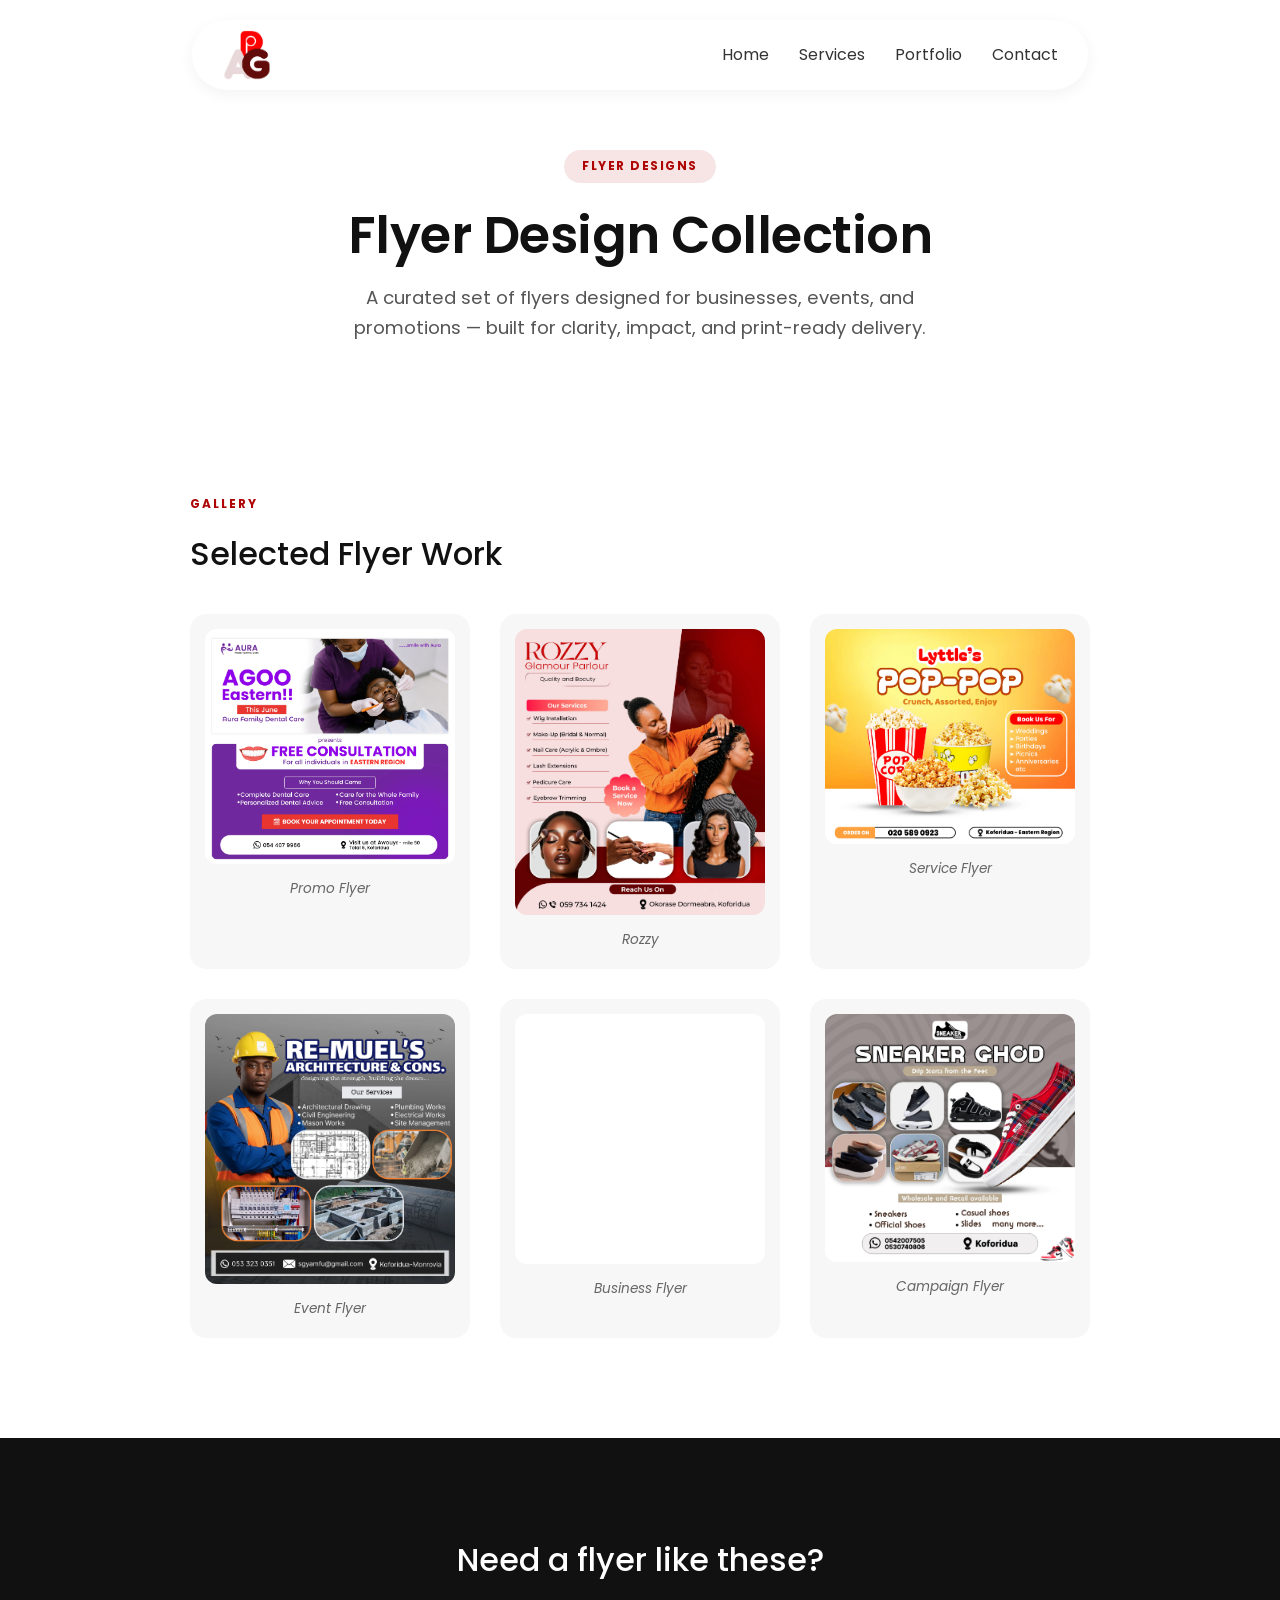
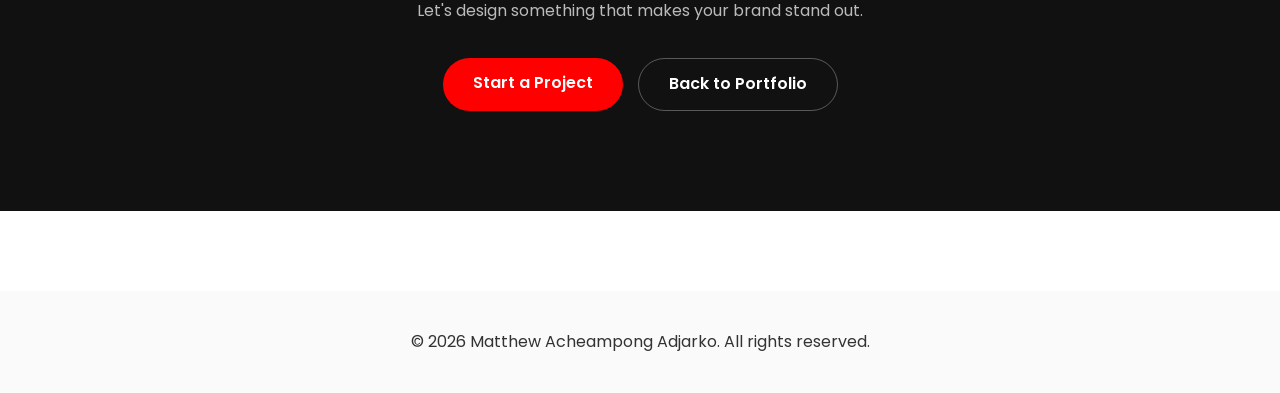
==== flyer-designs.html @ d09a9c66 "added more images to the current designs page" ====
<!DOCTYPE html>
<html lang="en">
<head>
    <meta charset="UTF-8">
    <meta name="viewport" content="width=device-width, initial-scale=1.0">
    <title>Flyer Designs — a.p_grafix</title>
    <link type="image/png" rel="icon" href="images/apg.webp">
    <link rel="preconnect" href="https://fonts.googleapis.com">
    <link rel="preconnect" href="https://fonts.gstatic.com" crossorigin>
    <link href="https://fonts.googleapis.com/css2?family=Poppins:wght@300;400;500;600;700;900&display=swap" rel="stylesheet">
    <link rel="stylesheet" href="style.css">
</head>
<body class="case-study-page">

    <nav>
        <input type="checkbox" id="menu-toggle">
        <label for="menu-toggle" class="menu-icon">☰</label>
        <img src="images/apg.webp" class="logo-for-website" alt="a.p_grafix logo" width="50" height="50">
        <div class="tabs">
            <ul>
                <li><a href="index.html#Home">Home</a></li>
                <li><a href="index.html#Services">Services</a></li>
                <li><a href="index.html#Portfolio">Portfolio</a></li>
                <li><a href="index.html#Contact">Contact</a></li>
            </ul>
        </div>
    </nav>

    <header class="case-hero">
        
        <span class="case-tag">Flyer Designs</span>
        <h1 class="case-title">Flyer Design Collection</h1>
        <p class="case-subtitle">
            A curated set of flyers designed for businesses, events, and promotions —
            built for clarity, impact, and print-ready delivery.
        </p>
    </header>

    <section class="case-section">
        <div class="case-section-inner">
            <span class="case-section-label">Gallery</span>
            <h2>Selected Flyer Work</h2>

            <div class="case-gallery">
                <figure>
                    <img src="images/f1.webp" alt="Flyer design 1" width="300" height="375" decoding="async">
                    <figcaption>Promo Flyer</figcaption>
                </figure>
                <figure>
                    <img src="images/Rozzy.webp" alt="Rozzy flyer design" width="300" height="375" decoding="async">
                    <figcaption>Rozzy</figcaption>
                </figure>
                <figure>
                    <img src="images/f3.webp" alt="Flyer design 3" width="300" height="375" decoding="async">
                    <figcaption>Service Flyer</figcaption>
                </figure>
                <figure>
                    <img src="images/f4.webp" alt="Flyer design 4" width="300" height="375" decoding="async">
                    <figcaption>Event Flyer</figcaption>
                </figure>
                <figure>
                    <img src="images/f5.webp" alt="Flyer design 5" width="300" height="375" decoding="async">
                    <figcaption>Business Flyer</figcaption>
                </figure>
                <figure>
                    <img src="images/f6.webp" alt="Flyer design 6" width="300" height="375" decoding="async">
                    <figcaption>Campaign Flyer</figcaption>
                </figure>
            </div>
        </div>
    </section>

    <section class="case-cta">
        <div class="case-cta-inner">
            <h2>Need a flyer like these?</h2>
            <p>Let's design something that makes your brand stand out.</p>
            <div class="case-cta-buttons">
                <a href="index.html#Contact" class="about-btn">Start a Project</a>
                <a href="index.html#Portfolio" class="case-cta-ghost">Back to Portfolio</a>
            </div>
        </div>
    </section>

    <footer>
        <p style="text-align: center; padding: 40px;">&copy; 2026 Matthew Acheampong Adjarko. All rights reserved.</p>
    </footer>

</body>
</html>
---- style.css ----
/* ===========================
   BASE / RESET
=========================== */
html {
    scroll-behavior: smooth;
}

* {
    padding: 0;
    margin: 0;
    box-sizing: border-box;
}

body {
    font-family: 'Poppins', sans-serif;
    color: #333;
    line-height: 1.4;
    overflow-x: hidden;
}

img {
    max-width: 100%;
    height: auto;
    display: block;
}

span {
    color: red;
}

h2 {
    text-align: center;
    font-style: italic;
    font-weight: 400;
}

/* ===========================
   NAVIGATION
=========================== */
nav {
    display: flex;
    align-items: center;
    justify-content: space-between;
    padding: 0 30px;
    width: 70%;
    max-width: 1200px;
    margin: 20px auto;
    border-radius: 50px;
    box-shadow: 0 4px 15px rgba(0, 0, 0, 0.05);
    background: #fff;
    height: 70px;
    position: sticky;
    top: 10px;
    z-index: 1000;
}

.logo-for-website {
    width: 50px;
    height: 50px;
}

.tabs {
    display: flex;
}

.tabs ul {
    display: flex;
    gap: 30px;
}

li {
    font-size: 15px;
    list-style: none;
    display: inline;
    color: rgb(0, 0, 0);
}

#menu-toggle {
    display: none;
}

.menu-icon {
    display: none;
    font-size: 30px;
    cursor: pointer;
}

nav a {
    position: relative;
    text-decoration: none;
    color: #333;
    padding: 8px 0;
    font-size: 16px;
    transition: color 0.3s ease;
}

nav a::after {
    content: "";
    position: absolute;
    left: 0;
    bottom: -3px;
    width: 0;
    height: 2px;
    background-color: red;
    transition: width 0.3s ease;
}

nav a:hover::after,
nav a.active::after {
    width: 100%;
}

.tiktok-link {
    color: black;
    text-decoration: none;
}

/* ===========================
   HERO / WELCOME
=========================== */
.image-welcome-text {
    min-height: 500px;
    background-color: #fff;
    margin: 20px auto 0;
    padding: 40px 20px;
    justify-content: center;
    align-items: center;
    display: flex;
    gap: 40px;
    width: 100%;
    max-width: 1200px;
}

.welcome-text {
    margin-left: 20px;
    animation: fadeIn 1.5s ease-in-out;
}

@keyframes fadeIn {
    from { opacity: 0; transform: translateY(20px); }
    to   { opacity: 1; transform: translateY(0); }
}

.greeting {
    font-size: 30px;
}

.name {
    max-width: 700px;
    font-size: 60px;
    font-weight: 550;
    line-height: 1.1;
}

.profession {
    color: white;
    display: inline-block;
    padding: 15px 25px;
    background-color: red;
    border-radius: 50px;
    margin-top: 20px;
    font-size: 20px;
}

.social-media {
    display: flex;
    align-items: center;
    gap: 10px;
    margin-top: 15px;
}

.social-media p {
    font-size: 18px;
    margin: 0;
}

.tiktok {
    mix-blend-mode: multiply;
    border-radius: 10px;
    width: 40px;
    height: 40px;
}

.profile-picture {
    border-radius: 50%;
    width: 400px;
    height: 400px;
    object-fit: cover;
    mix-blend-mode: multiply;
    transition: transform 0.5s ease;
}

.profile-picture:hover {
    transform: scale(1.05);
}

/* ===========================
   ABOUT
=========================== */
.about {
    padding: 100px 8%;
    background: rgba(174, 0, 0, 0.166);
    color: black;
}

.about-container {
    max-width: 900px;
    margin: auto;
}

.section-title {
    color: red;
    font-size: 14px;
    font-weight: 600;
    letter-spacing: 2px;
}

.about h2 {
    font-weight: 300;
    font-size: 2.5rem;
    margin: 15px 0 25px;
    line-height: 1.3;
    text-align: left;
    font-style: normal;
}

.about p {
    color: black;
    font-size: 1rem;
    line-height: 1.8;
    margin-bottom: 20px;
}

.about-cards {
    display: grid;
    grid-template-columns: repeat(auto-fit, minmax(180px, 1fr));
    gap: 20px;
    margin: 40px 0;
}

.card {
    background: white;
    padding: 20px;
    border-radius: 15px;
    transition: 0.3s ease;
    border: 1px solid transparent;
}

.card:hover {
    transform: translateY(-8px);
    border: 1px solid red;
}

.card h3 {
    color: black;
    margin-bottom: 10px;
}

.card p {
    margin: 0;
    font-size: 0.95rem;
}

.about-btn {
    display: inline-block;
    padding: 14px 30px;
    background: red;
    color: #fff;
    text-decoration: none;
    border-radius: 50px;
    font-weight: 600;
    transition: 0.3s;
}

.about-btn:hover {
    cursor: pointer;
    opacity: 0.8;
    transform: translateY(-3px);
}

/* ===========================
   STATS
=========================== */
.stats {
    padding: 100px 8%;
    background: white;
    color: #000;
    text-align: center;
}

.stats-heading span {
    font-weight: 600;
    color: red;
    letter-spacing: 2px;
}

.stats-heading h2 {
    font-size: 2.6rem;
    margin: 10px 0;
    font-style: normal;
}

.stats-heading p {
    color: black;
    max-width: 650px;
    margin: 0 auto 60px;
    line-height: 1.7;
}

.stats-container {
    display: grid;
    grid-template-columns: repeat(auto-fit, minmax(250px, 1fr));
    gap: 30px;
}

.stat-card {
    border: 3px solid rgba(255, 255, 255, 0.08);
    box-shadow: 0 20px 40px rgba(252, 158, 158, 0.18);
    padding: 45px 25px;
    border-radius: 20px;
    transition: 0.4s ease;
}

.stat-card:hover {
    cursor: pointer;
    transform: translateY(-12px);
    box-shadow: 0 20px 40px rgba(174, 4, 4, 0.15);
    border-color: rgba(174, 4, 4, 0.3);
}

.stat-card h1 {
    display: inline-block;
    font-size: 4rem;
    color: black;
    margin-bottom: 5px;
}

.stat-card h3 {
    display: inline-block;
    font-size: 2rem;
    color: black;
    margin-left: 3px;
}

.stat-card p {
    margin-top: 15px;
    color: #939393;
    font-size: 1.05rem;
}

/* ===========================
   SERVICES
=========================== */
.services {
    margin-top: 150px;
    text-align: center;
}

.services-container {
    display: flex;
    justify-content: center;
    align-items: stretch;
    flex-wrap: wrap;
    gap: 30px;
    margin-top: 40px;
    padding: 0 20px;
}

.c1 {
    display: flex;
    flex-direction: column;
    align-items: center;
    justify-content: center;
    padding: 40px 20px;
    background: #ffffff;
    border-radius: 20px;
    border: 1px solid rgba(0, 0, 0, 0.05);
    box-shadow: 0 10px 30px rgba(0, 0, 0, 0.05);
    transition: all 0.4s cubic-bezier(0.175, 0.885, 0.32, 1.275);
    width: 250px;
    min-height: 220px;
}

.c1:hover {
    transform: translateY(-15px);
    box-shadow: 0 20px 40px rgba(174, 4, 4, 0.15);
    border-color: rgba(174, 4, 4, 0.3);
}

.service-name,
.social-media-name {
    font-size: 1.3rem;
    font-weight: 600;
    text-align: center;
    color: #222;
    margin-bottom: 20px;
}

.see-more-btn,
.see-more-btn-social-media {
    background-color: #f8f8f8;
    color: #333;
    border: 1px solid #eee;
    padding: 10px 25px;
    border-radius: 50px;
    font-weight: 600;
    cursor: pointer;
    transition: 0.3s;
}

.c1:hover .see-more-btn,
.c1:hover .see-more-btn-social-media {
    background-color: rgb(174, 4, 4);
    color: white;
    border-color: rgb(174, 4, 4);
}

/* ===========================
   TOOLS
=========================== */
.tools {
    margin-top: 150px;
    text-align: center;
}

.tools-div {
    background: rgba(174, 0, 0, 0.166);
    display: flex;
    justify-content: center;
    align-items: center;
    flex-wrap: wrap;
    gap: 40px;
    width: 100%;
    min-height: 300px;
    padding: 40px 20px;
    margin-top: 20px;
}

.ps,
.ai {
    width: 200px;
    height: 200px;
    display: flex;
    flex-direction: column;
    justify-content: center;
    align-items: center;
    gap: 15px;
    background-color: #fff;
    border-radius: 15px;
    box-shadow: 0 4px 12px rgba(0, 0, 0, 0.08);
}

.tool-icon {
    width: 100px;
    height: 100px;
    object-fit: contain;
}

.tool-name {
    font-weight: 500;
}

/* ===========================
   ACADEMIC
=========================== */
.academic-background {
    display: flex;
    justify-content: center;
    align-items: stretch;
    flex-wrap: wrap;
    gap: 40px;
    padding: 0 20px;
}

.academic,
.professional-background {
    display: flex;
    flex-direction: column;
    border-radius: 20px;
    margin-top: 40px;
    width: 280px;
    min-height: 300px;
    padding-bottom: 20px;
    border: 1px solid rgba(0, 0, 0, 0.05);
    transition: all 0.4s cubic-bezier(0.175, 0.885, 0.32, 1.275);
    box-shadow: 0 20px 40px rgba(174, 4, 4, 0.11);
    background: #fff;
}

.academic:hover,
.professional-background:hover {
    border: 1px solid rgba(255, 255, 255, 0.08);
    transform: translateY(-15px);
}

.education-icon-text,
.employment {
    display: flex;
    align-items: center;
    gap: 10px;
    margin: 20px 20px 0;
    background-color: rgb(250, 205, 205);
    padding: 10px;
    border-radius: 30px;
}

.education-icon-text {
    width: 210px;
}

.employment {
    width: 250px;
}

.education-image,
.employment-image {
    width: 40px;
    height: 40px;
    background-color: white;
    border-radius: 50%;
    padding: 6px;
}

.education,
.self-employed {
    font-size: 16px;
    font-weight: 800;
}

.name-of-school {
    padding-top: 20px;
    padding-left: 30px;
}

.school-details,
.employment-details {
    padding-top: 10px;
    padding-left: 30px;
}

.employment-details-1 {
    font-size: 20px;
    padding-top: 10px;
    padding-left: 30px;
}

.line {
    margin: 10px 0 0 20px;
    width: calc(100% - 40px);
    height: 1px;
    background-color: rgb(202, 201, 201);
}

/* ===========================
   TESTIMONIALS
=========================== */
.testimonials {
    padding: 100px 8%;
    background: white;
    color: #fff;
}

.section-header {
    text-align: center;
    margin-bottom: 60px;
}

.section-header span {
    font-weight: 600;
    color: red;
    letter-spacing: 2px;
}

.section-header h2 {
    color: black;
    font-weight: 300;
    font-size: 2.6rem;
    margin: 12px 0;
    font-style: normal;
}

.section-header p {
    color: #313131;
}

.testimonial-container {
    display: grid;
    grid-template-columns: repeat(auto-fit, minmax(300px, 1fr));
    gap: 30px;
}

.testimonial-card {
    background: white;
    border: 1px solid rgba(0, 0, 0, 0.05);
    box-shadow: 0 20px 40px rgba(174, 4, 4, 0.15);
    padding: 35px;
    border-radius: 18px;
    transition: 0.35s ease;
}

.testimonial-card:hover {
    transform: translateY(-15px);
    box-shadow: 0 20px 40px rgba(174, 4, 4, 0.15);
    border-color: rgba(174, 4, 4, 0.3);
}

.quote {
    font-size: 3rem;
    color: black;
    margin-bottom: 20px;
}

.testimonial-card p {
    color: #424343;
    line-height: 1.8;
    margin-bottom: 30px;
}

.client {
    display: flex;
    align-items: center;
    gap: 15px;
}

.avatar {
    width: 55px;
    height: 55px;
    border-radius: 50%;
    background: #000;
    color: #fff;
    display: flex;
    align-items: center;
    justify-content: center;
    font-size: 1.3rem;
    font-weight: bold;
    flex-shrink: 0;
}

.client h4 {
    color: black;
    margin: 0;
}

.client span {
    color: #9ca3af;
    font-size: 0.9rem;
}

/* ===========================
   DESIGN SECTION HEADINGS
=========================== */
.design-section {
    padding: 0 20px;
}

.subtitle-description {
    position: relative;
    display: block;
    text-align: center;
    font-style: normal;
    font-weight: 500;
    font-size: 2rem;
    color: #111;
    background: transparent;
    padding: 0 20px;
    margin: 90px auto 0;
    max-width: 700px;
    line-height: 1.25;
}

/* Small red label above the title — pulled from data-label */
.subtitle-description::before {
    content: attr(data-label);
    display: block;
    font-size: 0.72rem;
    font-weight: 700;
    letter-spacing: 2.5px;
    text-transform: uppercase;
    color: rgb(174, 4, 4);
    margin-bottom: 14px;
}

/* Subtle divider under the title */
.subtitle-description::after {
    content: "";
    display: block;
    width: 50px;
    height: 3px;
    background: rgb(174, 4, 4);
    border-radius: 3px;
    margin: 22px auto 0;
}

.subtitle-description span {
    color: rgb(174, 4, 4);
}

/* Reduce top margin when the header directly follows another tool heading */
.design-section .subtitle-description {
    margin-top: 40px;
}

/* ===========================
   DESIGN CARDS (Index Sections)
=========================== */
.design-cards-grid {
    display: grid;
    gap: 30px;
    max-width: 1200px;
    margin: 50px auto 0;
    grid-template-columns: repeat(auto-fit, minmax(260px, 1fr));
}

/* Two-card layout (Portfolio) */
.design-cards-grid--two {
    grid-template-columns: repeat(auto-fit, minmax(300px, 1fr));
    max-width: 800px;
}

/* Single-card layout (featured category cards) */
.design-cards-grid--single {
    grid-template-columns: 1fr;
    max-width: 900px;
}

.design-card {
    display: flex;
    flex-direction: column;
    background: #fff;
    border: 1px solid rgba(0, 0, 0, 0.06);
    border-radius: 18px;
    overflow: hidden;
    text-decoration: none;
    color: inherit;
    box-shadow: 0 10px 25px rgba(0, 0, 0, 0.05);
    transition: transform 0.35s ease, box-shadow 0.35s ease, border-color 0.35s ease;
}

.design-card:hover {
    transform: translateY(-8px);
    box-shadow: 0 20px 45px rgba(174, 4, 4, 0.15);
    border-color: rgba(174, 4, 4, 0.25);
}

/* Feature card: image on the left, text on the right (desktop) */
.design-card--feature {
    flex-direction: row;
    align-items: stretch;
}

.design-card--feature .design-card-media {
    flex: 0 0 40%;
    aspect-ratio: auto;
    min-height: 320px;
    border-radius: 0;
}

.design-card--feature .design-card-body {
    flex: 1;
    justify-content: center;
    padding: 40px 45px;
}

.design-card--feature .design-card-body h3 {
    font-size: 1.6rem;
}

.design-card--feature .design-card-body p {
    font-size: 1rem;
    line-height: 1.7;
}

.design-card--feature .design-card-cta {
    margin-top: 18px;
}

.design-card-media {
    background: #f7f7f7;
    aspect-ratio: 4 / 5;
    display: flex;
    align-items: center;
    justify-content: center;
    overflow: hidden;
    padding: 12px;
}

.design-card-media img {
    max-width: 100%;
    max-height: 100%;
    width: auto;
    height: auto;
    object-fit: contain;
    border-radius: 8px;
    transition: transform 0.5s ease;
}

.design-card:hover .design-card-media img {
    transform: scale(1.05);
}

.design-card-body {
    padding: 22px 22px 26px;
    display: flex;
    flex-direction: column;
    gap: 8px;
}

.design-card-tag {
    align-self: flex-start;
    background: rgba(174, 4, 4, 0.1);
    color: rgb(174, 4, 4);
    font-size: 0.68rem;
    font-weight: 700;
    letter-spacing: 1px;
    text-transform: uppercase;
    padding: 5px 12px;
    border-radius: 50px;
}

.design-card-body h3 {
    font-size: 1.15rem;
    font-weight: 600;
    color: #111;
    margin: 0;
}

.design-card-body p {
    color: #555;
    font-size: 0.9rem;
    line-height: 1.6;
    margin: 0;
}

.design-card-cta {
    display: inline-block;
    align-self: flex-start;
    margin-top: 8px;
    padding: 10px 20px;
    background: rgb(174, 4, 4);
    color: #fff;
    border-radius: 50px;
    font-weight: 600;
    font-size: 0.85rem;
    text-align: center;
    transition: background 0.3s ease, transform 0.3s ease;
}

.design-card:hover .design-card-cta {
    background: rgb(120, 0, 0);
    transform: translateX(5px);
}

/* Feature card responsive: stack on smaller screens */
@media screen and (max-width: 900px) {
    .design-card--feature {
        flex-direction: column;
    }

    .design-card--feature .design-card-media {
        flex: none;
        width: 100%;
        aspect-ratio: 4 / 5;
        min-height: 0;
    }

    .design-card--feature .design-card-body {
        padding: 25px 25px 30px;
    }

    .design-card--feature .design-card-body h3 {
        font-size: 1.3rem;
    }
}

@media screen and (max-width: 768px) {
    .design-cards-grid {
        grid-template-columns: 1fr;
        gap: 25px;
        padding: 0 5px;
    }
}

/* ===========================
   CONTACT FORM
=========================== */
.modern-form {
    display: flex;
    flex-direction: column;
    max-width: 500px;
    margin: 40px auto;
    padding: 30px;
    background: #fff;
    border-radius: 15px;
    box-shadow: 0 10px 30px rgba(0, 0, 0, 0.05);
}

.modern-form input,
.modern-form select,
.modern-form textarea {
    margin-bottom: 20px;
    padding: 15px;
    border: 2px solid #f0f0f0;
    border-radius: 10px;
    font-size: 16px;
    font-family: inherit;
    transition: 0.3s;
}

.modern-form input:focus,
.modern-form select:focus,
.modern-form textarea:focus {
    outline: none;
    border-color: rgb(174, 4, 4);
}

.submit-btn {
    background-color: rgb(174, 4, 4);
    color: white;
    padding: 15px;
    border: none;
    border-radius: 10px;
    font-weight: bold;
    font-size: 16px;
    cursor: pointer;
    transition: background 0.3s;
}

.submit-btn:hover {
    background-color: rgb(120, 0, 0);
}

.subtitle {
    text-align: center;
    color: #666;
    font-style: italic;
    margin-top: -10px;
    margin-bottom: 20px;
}

/* ===========================
   PROJECTS (HOMEPAGE)
=========================== */
.projects {
    padding: 100px 8%;
    background: #fff;
}

.projects-header {
    text-align: center;
    max-width: 700px;
    margin: 0 auto 60px;
}

.projects-header .section-title {
    display: inline-block;
    color: red;
    font-size: 14px;
    font-weight: 600;
    letter-spacing: 2px;
    margin-bottom: 12px;
}

.projects-header h2 {
    font-size: 2.4rem;
    font-weight: 400;
    font-style: normal;
    color: #111;
    margin-bottom: 12px;
}

.projects-header p {
    color: #555;
    font-size: 1rem;
    line-height: 1.7;
}

.projects-grid {
    display: grid;
    grid-template-columns: repeat(auto-fit, minmax(300px, 1fr));
    gap: 30px;
    max-width: 1200px;
    margin: 0 auto;
}

.project-preview {
    display: flex;
    flex-direction: column;
    background: #fff;
    border: 1px solid rgba(0, 0, 0, 0.06);
    border-radius: 20px;
    overflow: hidden;
    text-decoration: none;
    color: inherit;
    box-shadow: 0 10px 30px rgba(0, 0, 0, 0.05);
    transition: transform 0.35s ease, box-shadow 0.35s ease, border-color 0.35s ease;
}

.project-preview:hover {
    transform: translateY(-8px);
    box-shadow: 0 20px 45px rgba(174, 4, 4, 0.15);
    border-color: rgba(174, 4, 4, 0.25);
}

.project-preview-logo {
    background: #f7f7f7;
    height: 220px;
    display: flex;
    align-items: center;
    justify-content: center;
    padding: 20px;
    overflow: hidden;
}

.project-preview-logo img {
    max-width: 100%;
    max-height: 100%;
    width: auto;
    height: auto;
    object-fit: contain;
    transition: transform 0.5s ease;
}

.project-preview:hover .project-preview-logo img {
    transform: scale(1.05);
}

.project-preview-info {
    padding: 25px 25px 30px;
    display: flex;
    flex-direction: column;
    gap: 10px;
}

.project-preview-tag {
    align-self: flex-start;
    background: rgba(174, 4, 4, 0.1);
    color: rgb(174, 4, 4);
    font-size: 0.7rem;
    font-weight: 700;
    letter-spacing: 1px;
    text-transform: uppercase;
    padding: 6px 14px;
    border-radius: 50px;
}

.project-preview-info h3 {
    font-size: 1.4rem;
    font-weight: 600;
    color: #111;
    margin: 0;
}

.project-preview-info p {
    color: #555;
    font-size: 0.95rem;
    line-height: 1.6;
    margin: 0;
}

.project-preview-cta {
    margin-top: 10px;
    color: rgb(174, 4, 4);
    font-weight: 600;
    font-size: 0.9rem;
    transition: transform 0.3s ease;
}

.project-preview:hover .project-preview-cta {
    transform: translateX(5px);
}

/* ===========================
   CASE STUDY PAGE
=========================== */
.case-study-page {
    background: #fff;
}

.case-hero {
    max-width: 900px;
    margin: 60px auto 0;
    padding: 0 24px;
    text-align: center;
}

.back-link {
    display: inline-block;
    color: #777;
    text-decoration: none;
    font-size: 0.9rem;
    margin-bottom: 30px;
    transition: color 0.3s ease;
}

.back-link:hover {
    color: rgb(174, 4, 4);
}

.case-tag {
    display: inline-block;
    background: rgba(174, 4, 4, 0.1);
    color: rgb(174, 4, 4);
    font-size: 0.75rem;
    font-weight: 700;
    letter-spacing: 1.5px;
    text-transform: uppercase;
    padding: 8px 18px;
    border-radius: 50px;
    margin-bottom: 24px;
}

.case-title {
    font-size: 3.2rem;
    font-weight: 600;
    color: #111;
    line-height: 1.1;
    margin: 0 0 20px;
    letter-spacing: -0.5px;
}

.case-subtitle {
    font-size: 1.15rem;
    color: #555;
    line-height: 1.6;
    max-width: 650px;
    margin: 0 auto 50px;
}

.case-meta {
    display: grid;
    grid-template-columns: repeat(auto-fit, minmax(140px, 1fr));
    gap: 25px;
    padding: 30px 0;
    border-top: 1px solid #eee;
    border-bottom: 1px solid #eee;
    text-align: left;
}

.case-meta-item span {
    display: block;
    color: rgb(174, 4, 4);
    font-size: 0.7rem;
    font-weight: 700;
    letter-spacing: 1.5px;
    text-transform: uppercase;
    margin-bottom: 6px;
}

.case-meta-item p {
    color: #222;
    font-size: 0.95rem;
    font-weight: 500;
    margin: 0;
}

.case-cover {
    justify-content: center;
    align-items: center;
    display: flex;
    max-width: 1100px;
    margin: 60px auto;
    padding: 0 24px;
}

.case-cover img {
    width: 40%;
    height: auto;
    border-radius: 20px;
    box-shadow: 0 30px 60px rgba(0, 0, 0, 0.1);
}

/* Case study content sections */
.case-section {
    padding: 100px 24px;
    background: #fff;
}

.case-section-alt {
    background: #fafafa;
}

.case-section-inner {
    max-width: 900px;
    margin: 0 auto;
}

.case-section-label {
    display: inline-block;
    color: rgb(174, 4, 4);
    font-size: 0.75rem;
    font-weight: 700;
    letter-spacing: 2px;
    text-transform: uppercase;
    margin-bottom: 20px;
}

.case-section h2 {
    font-size: 2rem;
    font-weight: 500;
    color: #111;
    line-height: 1.3;
    margin: 0 0 25px;
    text-align: left;
    font-style: normal;
}

.case-section p {
    color: #444;
    font-size: 1.05rem;
    line-height: 1.8;
    margin-bottom: 20px;
}

.case-lead {
    font-size: 1.1rem;
    color: #666;
    margin-bottom: 50px;
}

/* Approach grid */
.case-approach-grid {
    display: grid;
    grid-template-columns: repeat(auto-fit, minmax(280px, 1fr));
    gap: 30px;
    margin-top: 40px;
}

.case-approach-item {
    background: #fff;
    padding: 30px;
    border-radius: 16px;
    border: 1px solid rgba(0, 0, 0, 0.05);
    transition: transform 0.3s ease, box-shadow 0.3s ease;
}

.case-approach-item:hover {
    transform: translateY(-5px);
    box-shadow: 0 15px 35px rgba(174, 4, 4, 0.1);
}

.case-approach-item h3 {
    font-size: 1.1rem;
    color: #111;
    margin: 0 0 12px;
    font-weight: 600;
}

.case-approach-item p {
    font-size: 0.95rem;
    color: #555;
    line-height: 1.7;
    margin: 0;
}

/* Deliverables gallery */
.case-gallery {
    display: grid;
    grid-template-columns: repeat(auto-fit, minmax(280px, 1fr));
    gap: 30px;
    margin-top: 40px;
}

.case-gallery figure {
    background: #f7f7f7;
    border-radius: 16px;
    padding: 15px;
    margin: 0;
    transition: transform 0.3s ease;
}

.case-gallery figure:hover {
    transform: translateY(-5px);
}

.case-gallery img {
    width: 100%;
    height: auto;
    object-fit: contain;
    border-radius: 12px;
    background: #fff;
    display: block;
}

.case-gallery figcaption {
    text-align: center;
    color: #666;
    font-size: 0.85rem;
    font-style: italic;
    padding: 15px 5px 5px;
}

/* Result stats */
.case-stats {
    display: grid;
    grid-template-columns: repeat(auto-fit, minmax(150px, 1fr));
    gap: 25px;
    margin-top: 50px;
    padding-top: 40px;
    border-top: 1px solid #eee;
    text-align: center;
}

.case-stats h3 {
    font-size: 2.5rem;
    color: rgb(174, 4, 4);
    margin: 0 0 8px;
    font-weight: 700;
}

.case-stats p {
    font-size: 0.9rem;
    color: #666;
    margin: 0;
    font-style: normal;
}

/* CTA at end of case study */
.case-cta {
    padding: 100px 24px;
    background: #111;
    text-align: center;
}

.case-cta-inner {
    max-width: 600px;
    margin: 0 auto;
}

.case-cta h2 {
    color: #fff;
    font-size: 2rem;
    font-weight: 500;
    font-style: normal;
    margin: 0 0 15px;
}

.case-cta p {
    color: #bbb;
    font-size: 1rem;
    margin: 0 0 35px;
    line-height: 1.6;
}

.case-cta-buttons {
    display: flex;
    gap: 15px;
    justify-content: center;
    flex-wrap: wrap;
}

.case-cta-ghost {
    display: inline-block;
    padding: 14px 30px;
    color: #fff;
    text-decoration: none;
    border: 1px solid rgba(255, 255, 255, 0.3);
    border-radius: 50px;
    font-weight: 600;
    transition: 0.3s;
}

.case-cta-ghost:hover {
    background: rgba(255, 255, 255, 0.1);
    border-color: #fff;
}

/* Mobile tweaks for case study */
@media screen and (max-width: 768px) {
    .case-title {
        font-size: 2.2rem;
    }

    .case-subtitle {
        font-size: 1rem;
    }

    .case-section {
        padding: 70px 20px;
    }

    .case-section h2 {
        font-size: 1.5rem;
    }

    .case-meta {
        grid-template-columns: 1fr 1fr;
    }

    .case-cover {
        margin: 40px auto;
    }

    .case-stats h3 {
        font-size: 2rem;
    }

    .case-cta h2 {
        font-size: 1.5rem;
    }
}

/* ===========================
   FOOTER
=========================== */
footer {
    background: #fafafa;
    margin-top: 80px;
}

/* ===========================
   RESPONSIVE — TABLET
=========================== */
@media screen and (max-width: 1024px) {
    nav {
        width: 90%;
    }

    .image-welcome-text {
        flex-direction: column-reverse;
        min-height: auto;
        padding: 40px 20px;
        text-align: center;
    }

    .welcome-text {
        margin-left: 0;
    }

    .name {
        max-width: 100%;
        font-size: 45px;
    }

    .profession {
        margin-left: auto;
        margin-right: auto;
    }

    .social-media {
        justify-content: center;
    }

    .profile-picture {
        width: 300px;
        height: 300px;
    }

    .services-container {
        flex-wrap: wrap;
        height: auto;
        gap: 20px;
    }

    .academic-background {
        flex-wrap: wrap;
        gap: 20px;
    }
}

/* ===========================
   RESPONSIVE — MOBILE
=========================== */
@media screen and (max-width: 768px) {
    .menu-icon {
        display: block;
        position: absolute;
        left: 20px;
        z-index: 1001;
    }

    nav {
        position: relative;
        padding: 0 20px;
    }

    .logo-for-website {
        margin: 0 auto;
    }

    .tabs ul {
        z-index: 1;
        position: absolute;
        top: 90px;
        left: 0;
        width: 100%;
        background: white;
        box-shadow: 0px 5px 10px rgba(0, 0, 0, 0.1);
        display: none;
        flex-direction: column;
        text-align: center;
        padding: 20px 0;
        border-radius: 15px;
    }

    .tabs ul li {
        display: block;
        margin: 15px 0;
    }

    #menu-toggle:checked ~ .tabs ul {
        display: flex;
    }

    .image-welcome-text {
        padding: 30px 15px;
    }

    .name {
        font-size: 32px;
    }

    .greeting {
        font-size: 24px;
    }

    .profession {
        font-size: 18px;
        padding: 12px 20px;
    }

    .profile-picture {
        width: 250px;
        height: 250px;
    }

    .services-container,
    .academic-background {
        flex-direction: column;
        align-items: center;
        gap: 25px;
        padding: 0 15px;
    }

    .c1 {
        width: 90%;
        max-width: 350px;
    }

    .tools-div {
        flex-direction: column;
        height: auto;
        padding: 30px 20px;
        gap: 25px;
    }

    .ps,
    .ai {
        width: 90%;
        max-width: 250px;
    }

    .academic,
    .professional-background {
        width: 90%;
        max-width: 320px;
        margin-top: 20px;
    }

    .design-cards-grid {
        grid-template-columns: 1fr;
        gap: 25px;
        padding: 0 5px;
    }

    /* New: section header sizing on mobile */
    .subtitle-description {
        font-size: 1.5rem;
        margin-top: 60px;
        padding: 0 15px;
    }

    .subtitle-description::before {
        font-size: 0.65rem;
        letter-spacing: 2px;
        margin-bottom: 10px;
    }

    .subtitle-description::after {
        margin-top: 18px;
    }

    .about h2,
    .stats-heading h2,
    .section-header h2 {
        font-size: 1.8rem;
    }

    .tools {
        margin-top: 80px;
        font-size: 1.6rem;
    }

    .modern-form {
        margin: 30px 15px;
        padding: 25px 20px;
    }
}

/* ===========================
   RESPONSIVE — SMALL MOBILE
=========================== */
@media screen and (max-width: 480px) {
    .name {
        font-size: 26px;
    }

    .profile-picture {
        width: 200px;
        height: 200px;
    }

    .stat-card h1 {
        font-size: 3rem;
    }

    .stat-card h3 {
        font-size: 1.5rem;
    }

    .about-btn {
        padding: 12px 24px;
        font-size: 14px;
    }

    .subtitle-description {
        font-size: 1.3rem;
    }
}
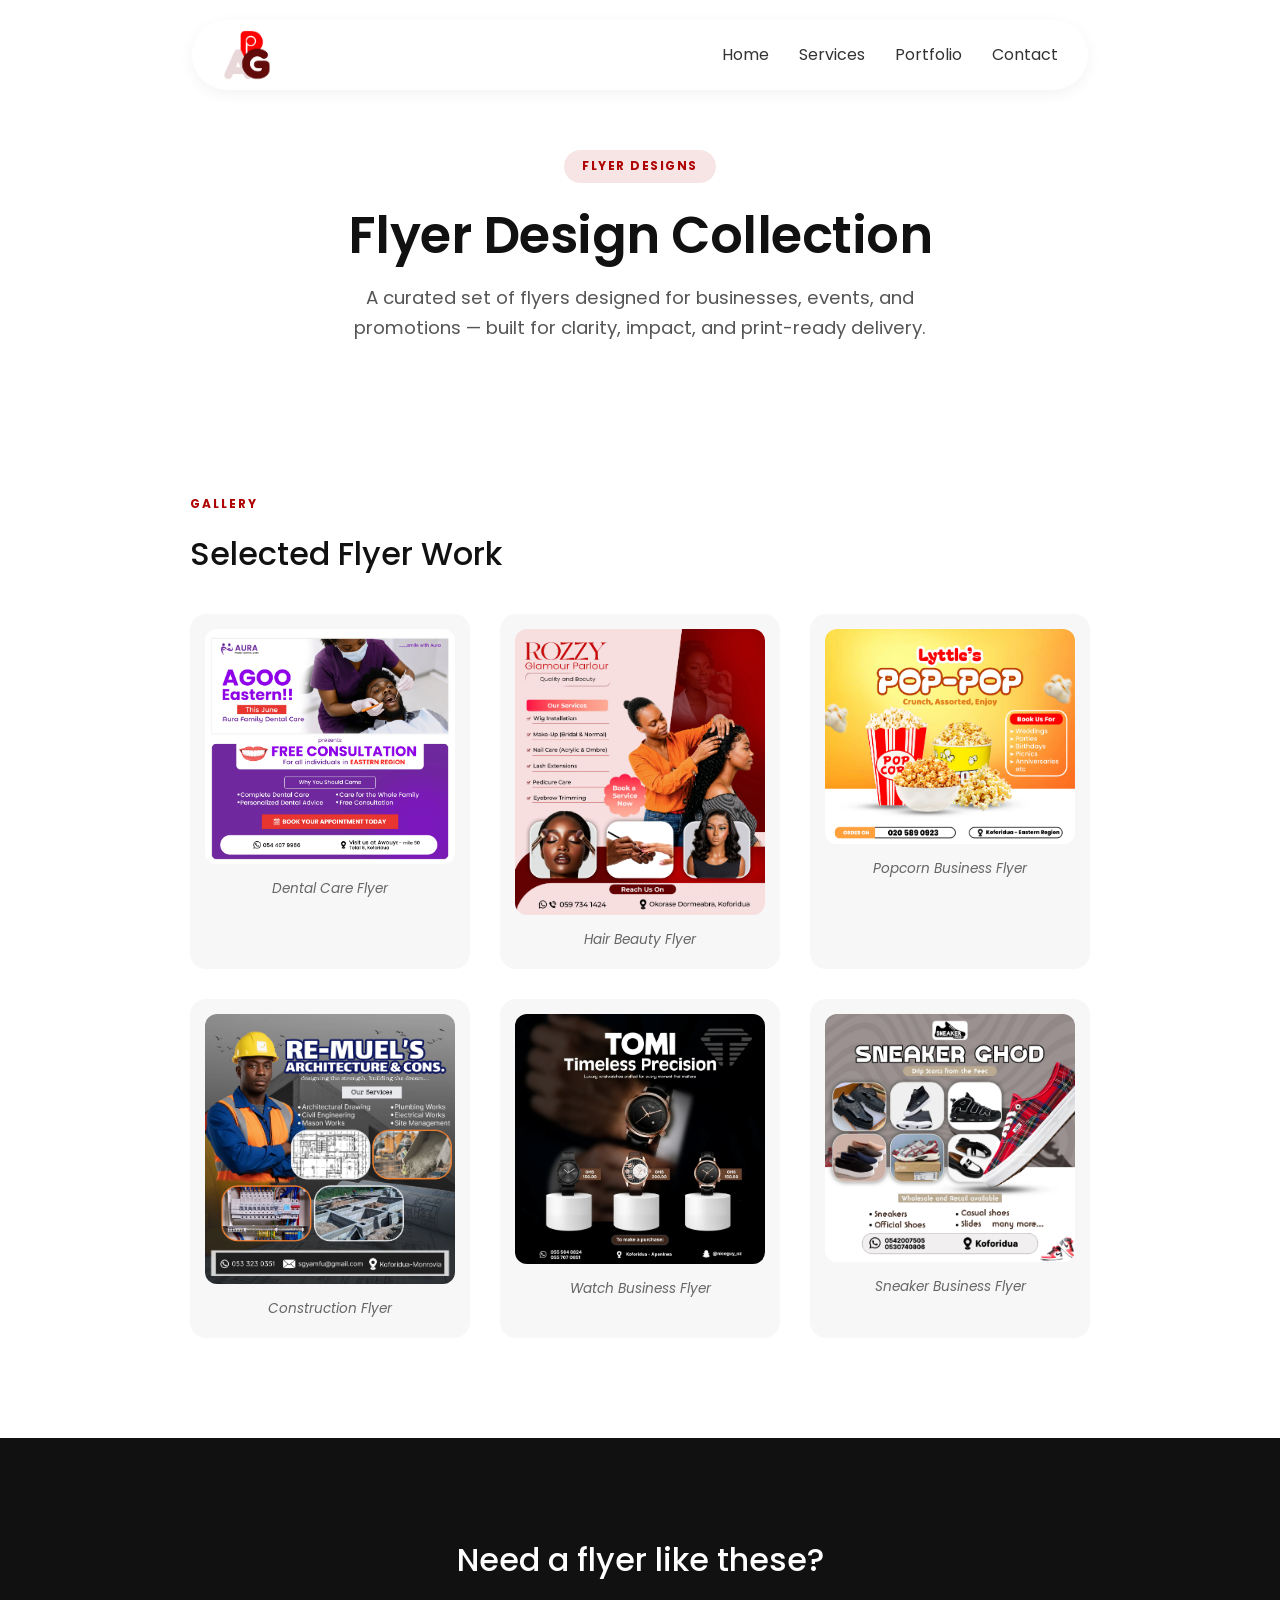
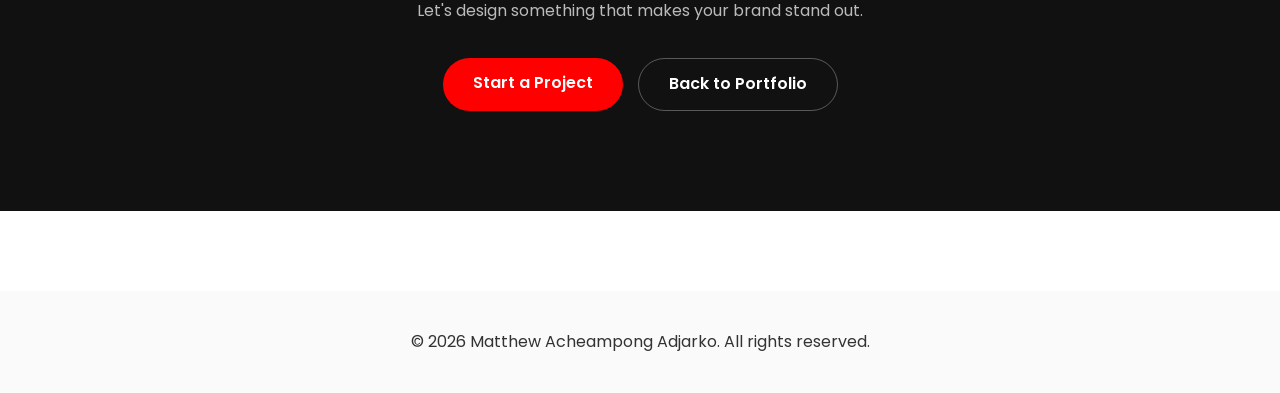
==== commit 11a3853d: "Changed caption names for flyers on the flyers page" ====
--- a/flyer-designs.html
+++ b/flyer-designs.html
@@ -44,27 +44,27 @@
             <div class="case-gallery">
                 <figure>
                     <img src="images/f1.webp" alt="Flyer design 1" width="300" height="375" decoding="async">
-                    <figcaption>Promo Flyer</figcaption>
+                    <figcaption>Dental Care Flyer</figcaption>
                 </figure>
                 <figure>
                     <img src="images/Rozzy.webp" alt="Rozzy flyer design" width="300" height="375" decoding="async">
-                    <figcaption>Rozzy</figcaption>
+                    <figcaption>Hair Beauty Flyer</figcaption>
                 </figure>
                 <figure>
                     <img src="images/f3.webp" alt="Flyer design 3" width="300" height="375" decoding="async">
-                    <figcaption>Service Flyer</figcaption>
+                    <figcaption>Popcorn Business Flyer</figcaption>
                 </figure>
                 <figure>
                     <img src="images/f4.webp" alt="Flyer design 4" width="300" height="375" decoding="async">
-                    <figcaption>Event Flyer</figcaption>
+                    <figcaption>Construction Flyer</figcaption>
                 </figure>
                 <figure>
                     <img src="images/f5.webp" alt="Flyer design 5" width="300" height="375" decoding="async">
-                    <figcaption>Business Flyer</figcaption>
+                    <figcaption>Watch Business Flyer</figcaption>
                 </figure>
                 <figure>
                     <img src="images/f6.webp" alt="Flyer design 6" width="300" height="375" decoding="async">
-                    <figcaption>Campaign Flyer</figcaption>
+                    <figcaption>Sneaker Business Flyer</figcaption>
                 </figure>
             </div>
         </div>
